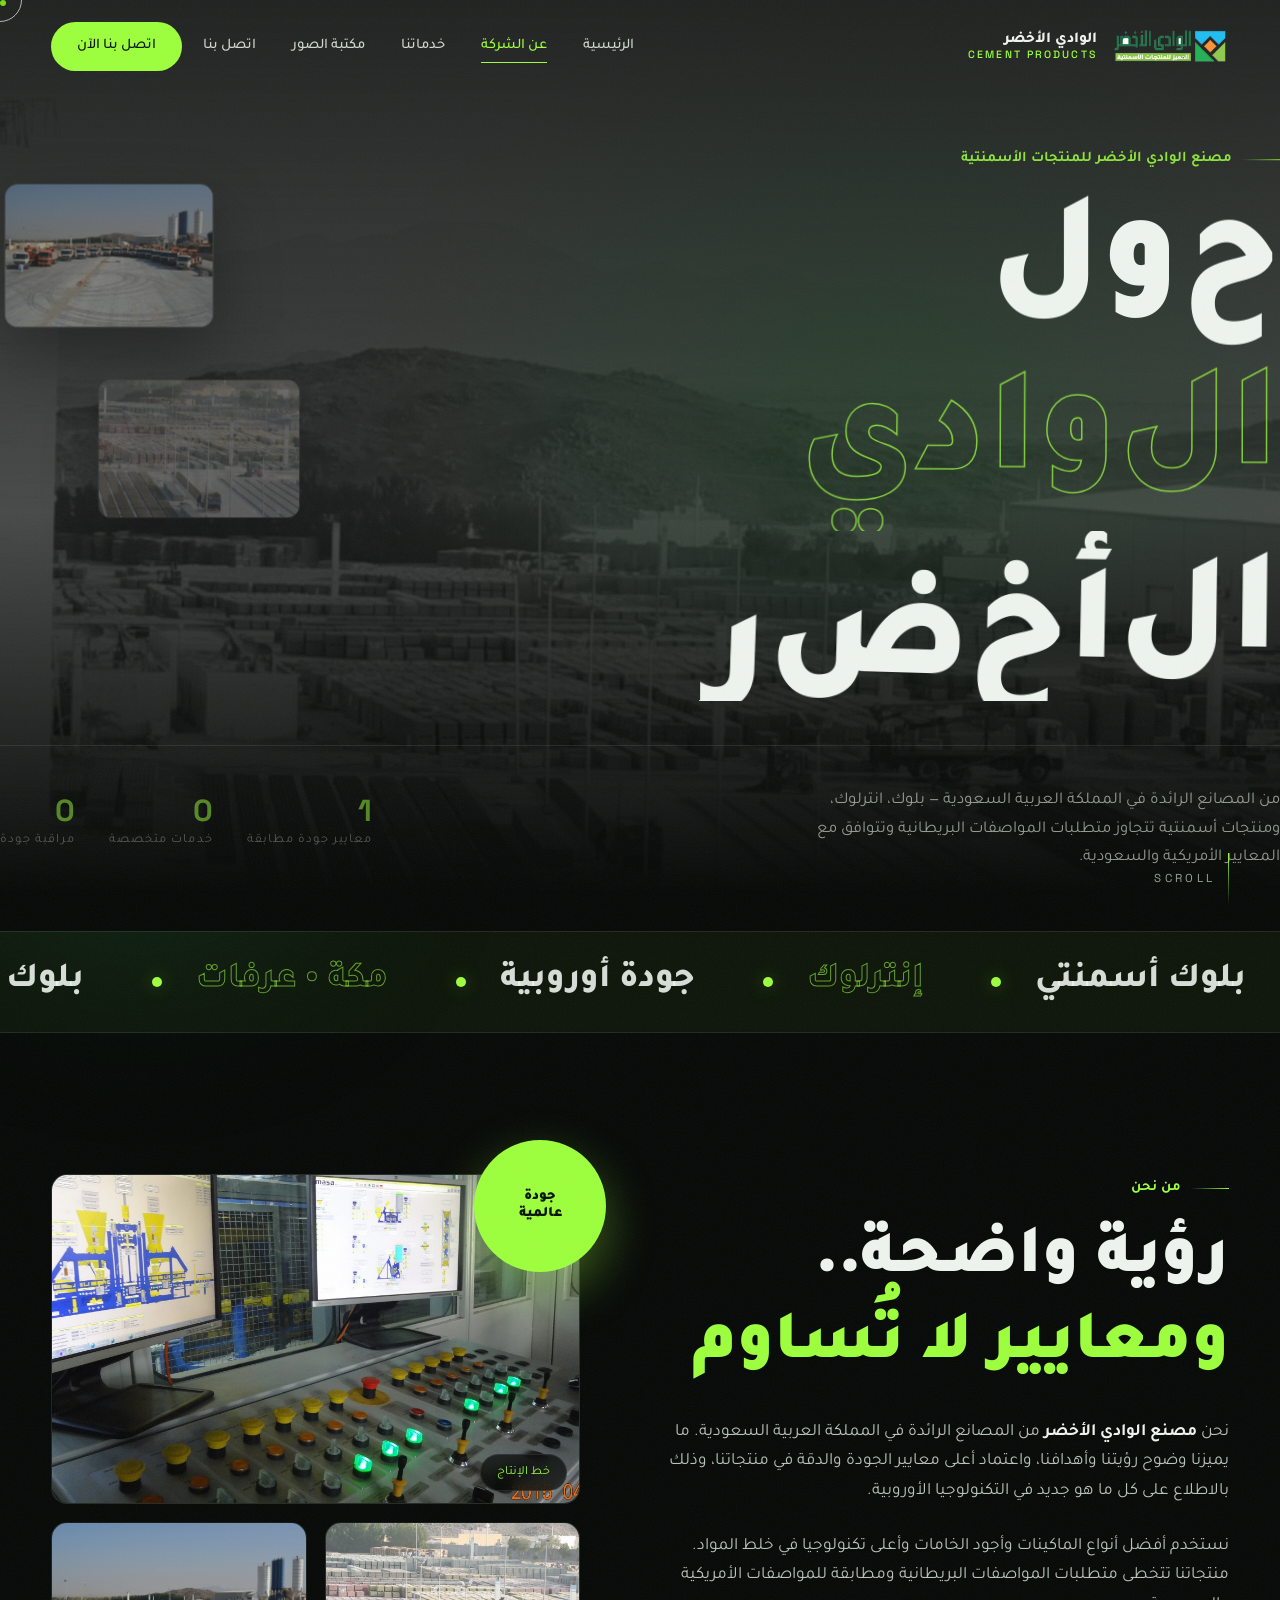
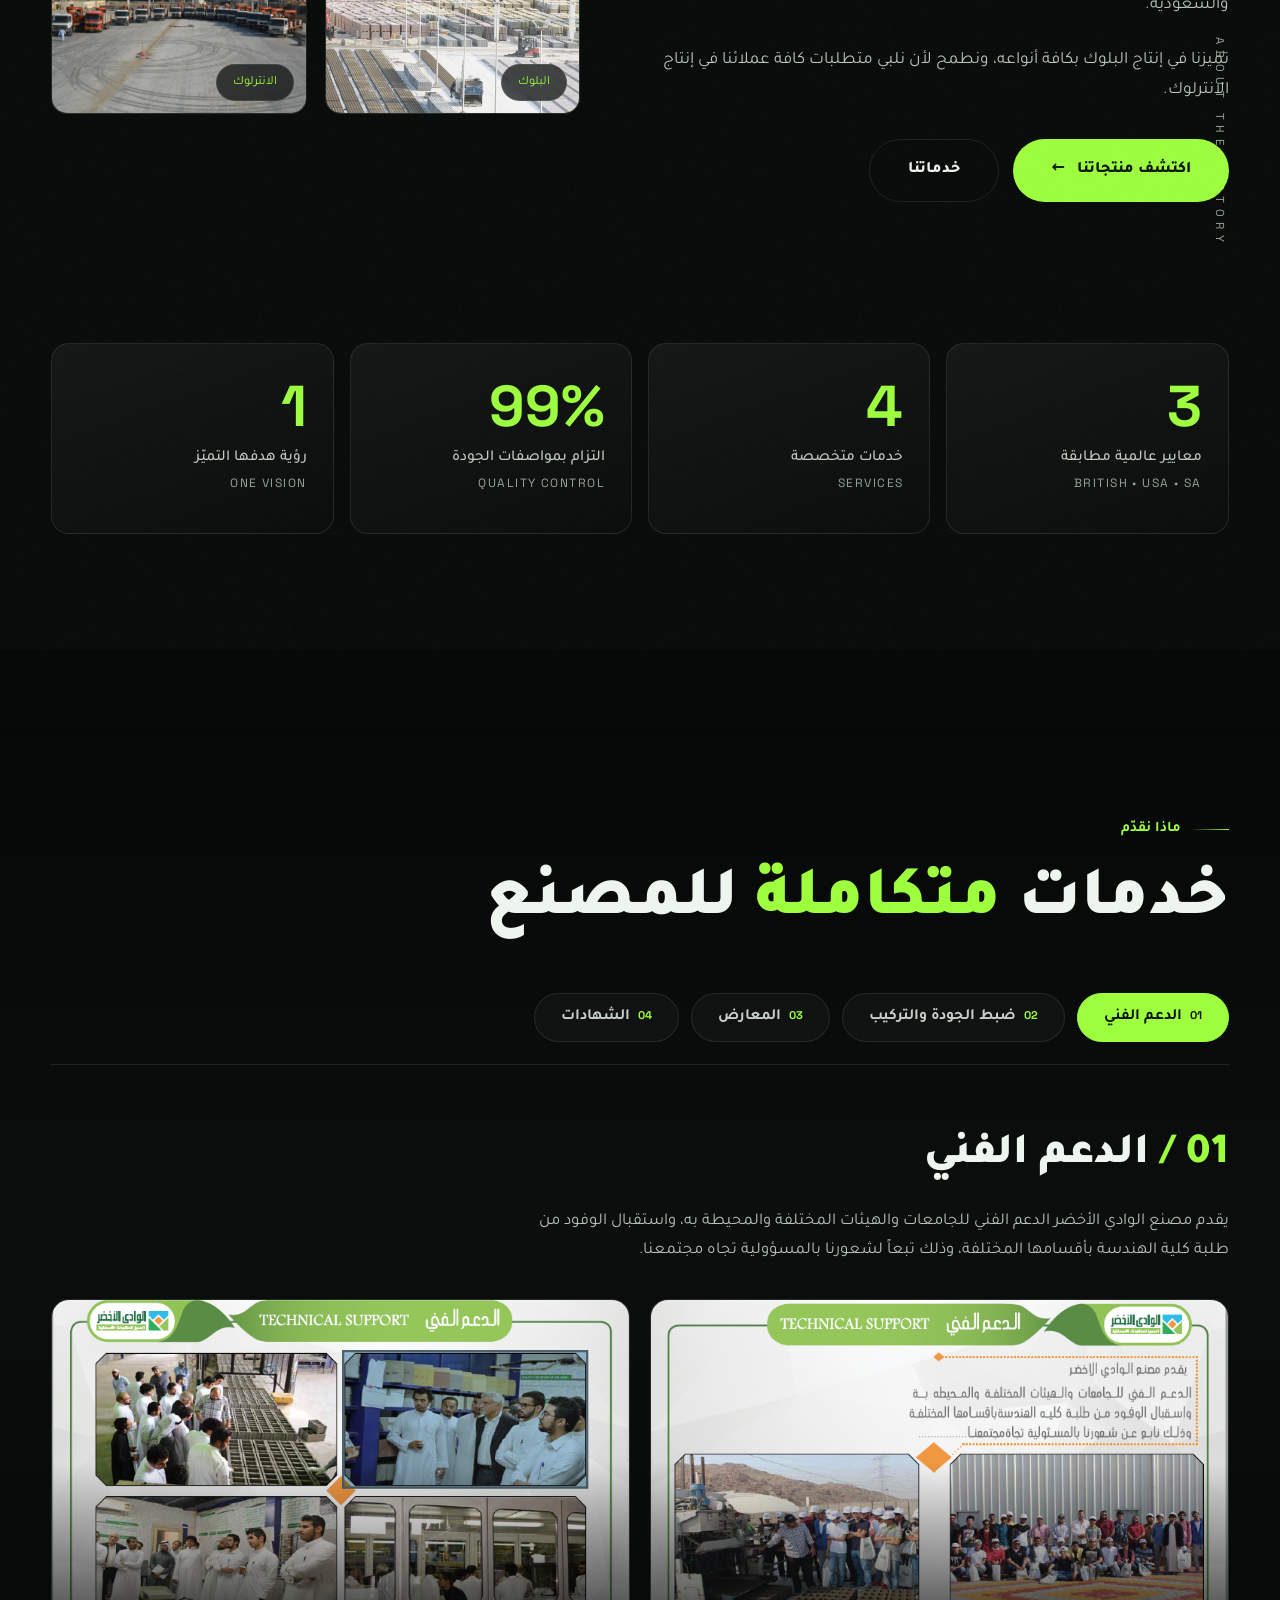
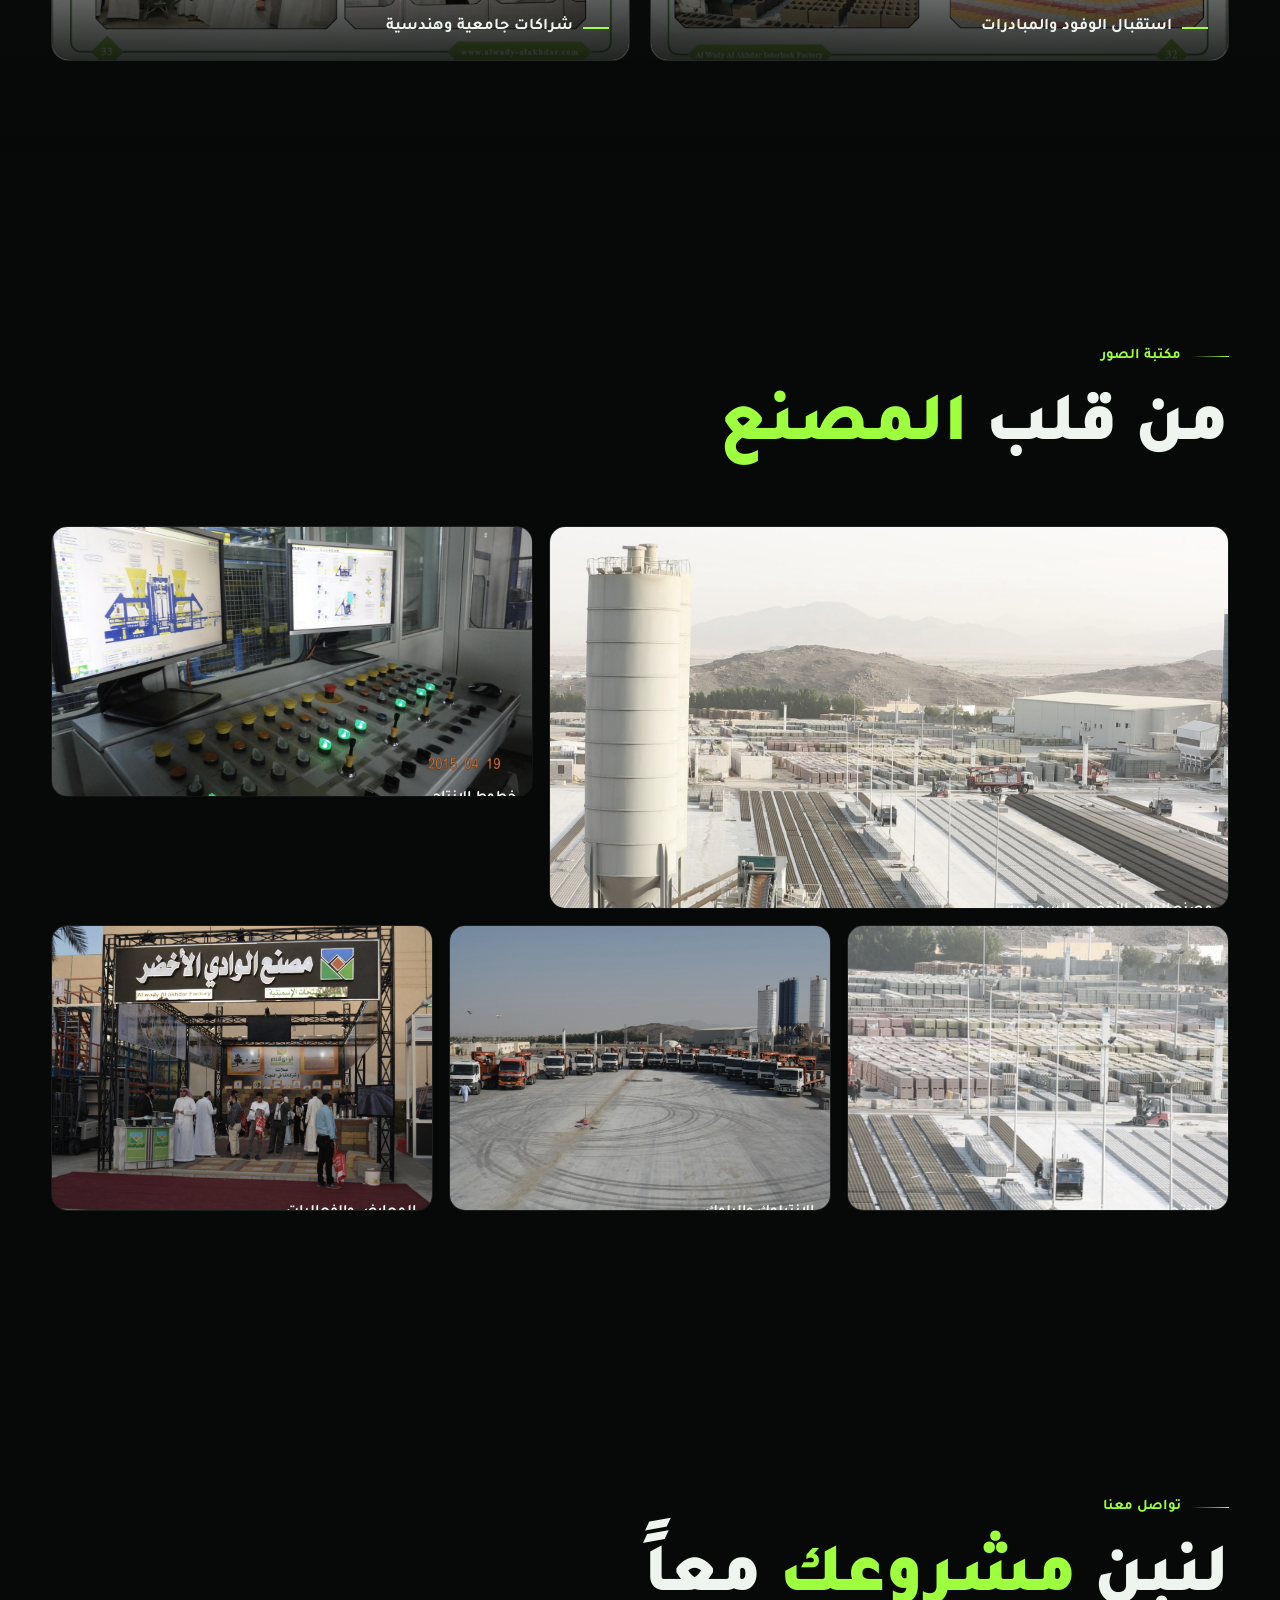
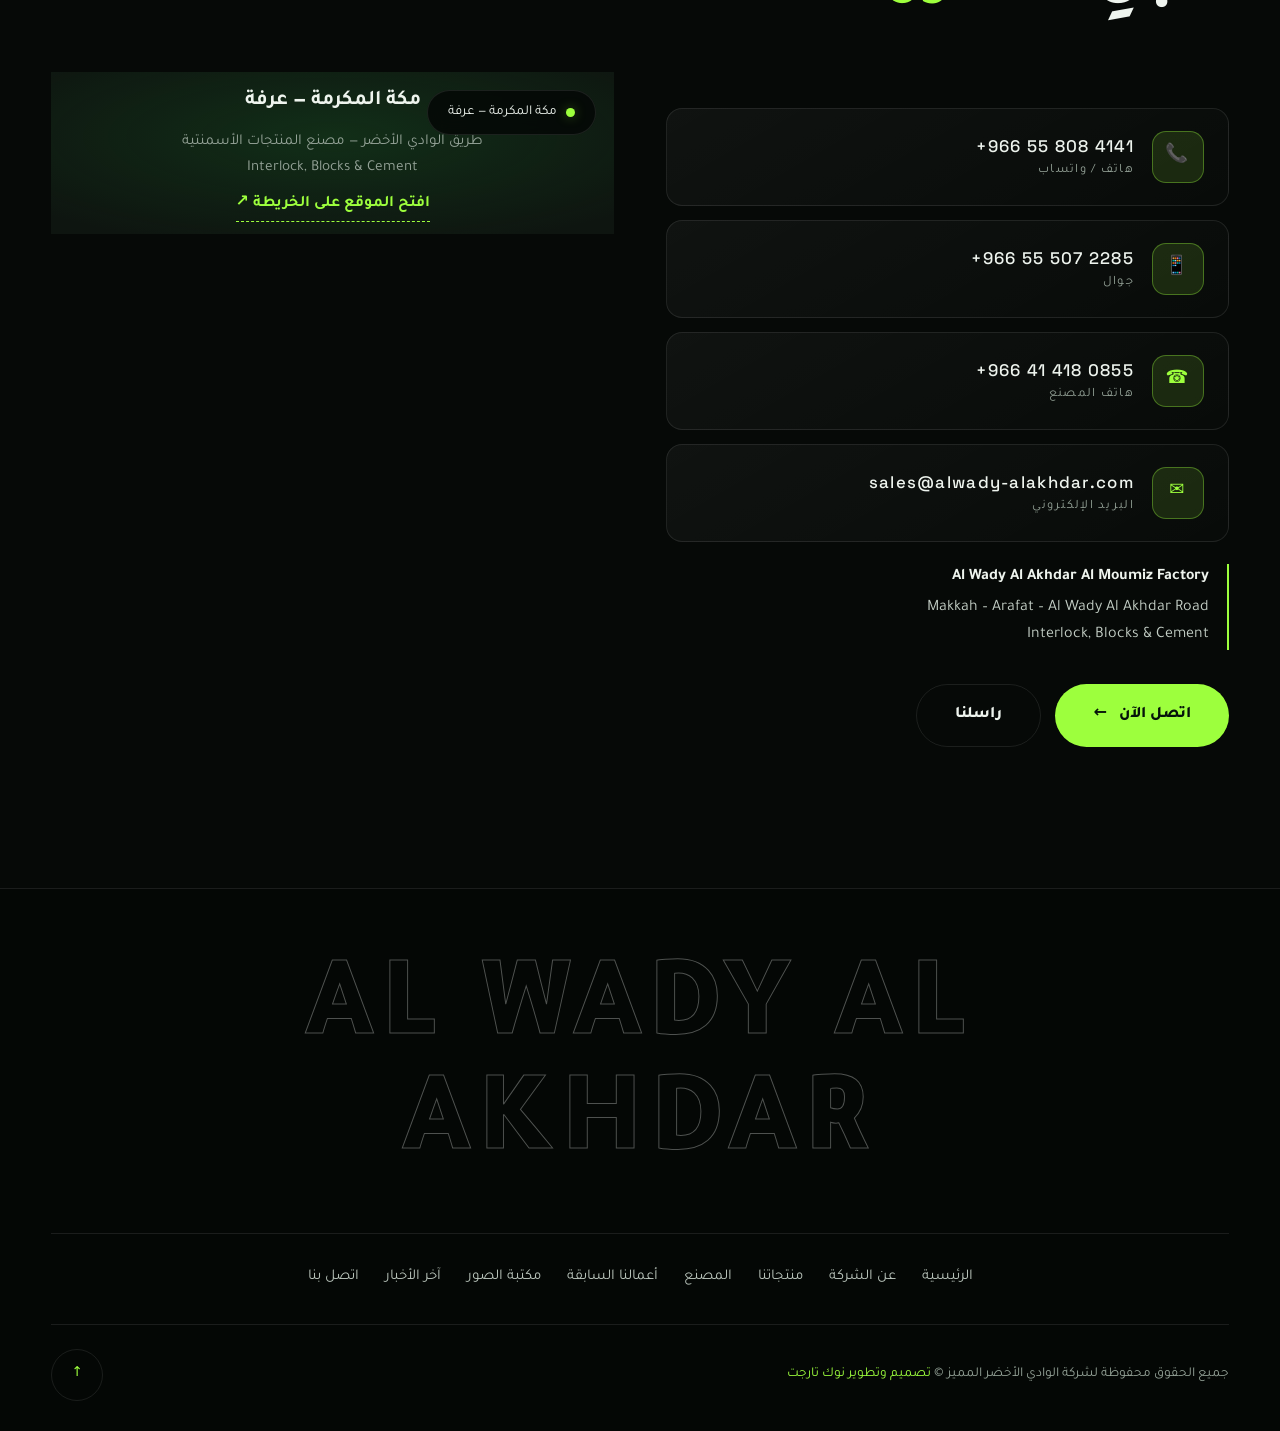
==== index.html @ 975be7bd "first commit" ====
<!DOCTYPE html>
<html lang="ar" dir="rtl" class="has-js">
<head>
<meta charset="utf-8">
<meta name="viewport" content="width=device-width, initial-scale=1.0">
<title>حول الوادي الأخضر | مصنع الوادي الأخضر للمنتجات الأسمنتية</title>
<meta name="description" content="مصنع الوادي الأخضر للمنتجات الأسمنتية — بلوك، انترلوك، ومنتجات أسمنتية بمعايير جودة عالمية. مكة المكرمة - عرفة.">
<style>
/* vietnamese */
@font-face {
  font-family: 'Space Grotesk';
  font-style: normal;
  font-weight: 400;
  font-display: swap;
  src: url([data-uri]) format('woff2');
  unicode-range: U+0102-0103, U+0110-0111, U+0128-0129, U+0168-0169, U+01A0-01A1, U+01AF-01B0, U+0300-0301, U+0303-0304, U+0308-0309, U+0323, U+0329, U+1EA0-1EF9, U+20AB;
}
/* latin-ext */
@font-face {
  font-family: 'Space Grotesk';
  font-style: normal;
  font-weight: 400;
  font-display: swap;
  src: url([data-uri]) format('woff2');
  unicode-range: U+0100-02BA, U+02BD-02C5, U+02C7-02CC, U+02CE-02D7, U+02DD-02FF, U+0304, U+0308, U+0329, U+1D00-1DBF, U+1E00-1E9F, U+1EF2-1EFF, U+2020, U+20A0-20AB, U+20AD-20C4, U+2113, U+2C60-2C7F, U+A720-A7FF;
}
/* latin */
@font-face {
  font-family: 'Space Grotesk';
  font-style: normal;
  font-weight: 400;
  font-display: swap;
  src: url([data-uri]) format('woff2');
  unicode-range: U+0000-00FF, U+0131, U+0152-0153, U+02BB-02BC, U+02C6, U+02DA, U+02DC, U+0304, U+0308, U+0329, U+2000-206F, U+20AC, U+2122, U+2191, U+2193, U+2212, U+2215, U+FEFF, U+FFFD;
}
/* vietnamese */
@font-face {
  font-family: 'Space Grotesk';
  font-style: normal;
  font-weight: 500;
  font-display: swap;
  src: url([data-uri]) format('woff2');
  unicode-range: U+0102-0103, U+0110-0111, U+0128-0129, U+0168-0169, U+01A0-01A1, U+01AF-01B0, U+0300-0301, U+0303-0304, U+0308-0309, U+0323, U+0329, U+1EA0-1EF9, U+20AB;
}
/* latin-ext */
@font-face {
  font-family: 'Space Grotesk';
  font-style: normal;
  font-weight: 500;
  font-display: swap;
  src: url([data-uri]) format('woff2');
  unicode-range: U+0100-02BA, U+02BD-02C5, U+02C7-02CC, U+02CE-02D7, U+02DD-02FF, U+0304, U+0308, U+0329, U+1D00-1DBF, U+1E00-1E9F, U+1EF2-1EFF, U+2020, U+20A0-20AB, U+20AD-20C4, U+2113, U+2C60-2C7F, U+A720-A7FF;
}
/* latin */
@font-face {
  font-family: 'Space Grotesk';
  font-style: normal;
  font-weight: 500;
  font-display: swap;
  src: url([data-uri]) format('woff2');
  unicode-range: U+0000-00FF, U+0131, U+0152-0153, U+02BB-02BC, U+02C6, U+02DA, U+02DC, U+0304, U+0308, U+0329, U+2000-206F, U+20AC, U+2122, U+2191, U+2193, U+2212, U+2215, U+FEFF, U+FFFD;
}
/* vietnamese */
@font-face {
  font-family: 'Space Grotesk';
  font-style: normal;
  font-weight: 700;
  font-display: swap;
  src: url([data-uri]) format('woff2');
  unicode-range: U+0102-0103, U+0110-0111, U+0128-0129, U+0168-0169, U+01A0-01A1, U+01AF-01B0, U+0300-0301, U+0303-0304, U+0308-0309, U+0323, U+0329, U+1EA0-1EF9, U+20AB;
}
/* latin-ext */
@font-face {
  font-family: 'Space Grotesk';
  font-style: normal;
  font-weight: 700;
  font-display: swap;
  src: url([data-uri]) format('woff2');
  unicode-range: U+0100-02BA, U+02BD-02C5, U+02C7-02CC, U+02CE-02D7, U+02DD-02FF, U+0304, U+0308, U+0329, U+1D00-1DBF, U+1E00-1E9F, U+1EF2-1EFF, U+2020, U+20A0-20AB, U+20AD-20C4, U+2113, U+2C60-2C7F, U+A720-A7FF;
}
/* latin */
@font-face {
  font-family: 'Space Grotesk';
  font-style: normal;
  font-weight: 700;
  font-display: swap;
  src: url([data-uri]) format('woff2');
  unicode-range: U+0000-00FF, U+0131, U+0152-0153, U+02BB-02BC, U+02C6, U+02DA, U+02DC, U+0304, U+0308, U+0329, U+2000-206F, U+20AC, U+2122, U+2191, U+2193, U+2212, U+2215, U+FEFF, U+FFFD;
}
/* arabic */
@font-face {
  font-family: 'Tajawal';
  font-style: normal;
  font-weight: 400;
  font-display: swap;
  src: url([data-uri]) format('woff2');
  unicode-range: U+0600-06FF, U+0750-077F, U+0870-0891, U+0897-08E1, U+08E3-08FF, U+200C-200E, U+2010-2011, U+204F, U+2E41, U+FB50-FDFF, U+FE70-FE74, U+FE76-FEFC, U+102E0-102FB, U+10E60-10E7E, U+10EC2-10EC7, U+10EC9-10EEE, U+10EF0-10EFF, U+1EE00-1EE03, U+1EE05-1EE1F, U+1EE21-1EE22, U+1EE24, U+1EE27, U+1EE29-1EE32, U+1EE34-1EE37, U+1EE39, U+1EE3B, U+1EE42, U+1EE47, U+1EE49, U+1EE4B, U+1EE4D-1EE4F, U+1EE51-1EE52, U+1EE54, U+1EE57, U+1EE59, U+1EE5B, U+1EE5D, U+1EE5F, U+1EE61-1EE62, U+1EE64, U+1EE67-1EE6A, U+1EE6C-1EE72, U+1EE74-1EE77, U+1EE79-1EE7C, U+1EE7E, U+1EE80-1EE89, U+1EE8B-1EE9B, U+1EEA1-1EEA3, U+1EEA5-1EEA9, U+1EEAB-1EEBB, U+1EEF0-1EEF1;
}
/* latin */
@font-face {
  font-family: 'Tajawal';
  font-style: normal;
  font-weight: 400;
  font-display: swap;
  src: url([data-uri]) format('woff2');
  unicode-range: U+0000-00FF, U+0131, U+0152-0153, U+02BB-02BC, U+02C6, U+02DA, U+02DC, U+0304, U+0308, U+0329, U+2000-206F, U+20AC, U+2122, U+2191, U+2193, U+2212, U+2215, U+FEFF, U+FFFD;
}
/* arabic */
@font-face {
  font-family: 'Tajawal';
  font-style: normal;
  font-weight: 500;
  font-display: swap;
  src: url([data-uri]) format('woff2');
  unicode-range: U+0600-06FF, U+0750-077F, U+0870-0891, U+0897-08E1, U+08E3-08FF, U+200C-200E, U+2010-2011, U+204F, U+2E41, U+FB50-FDFF, U+FE70-FE74, U+FE76-FEFC, U+102E0-102FB, U+10E60-10E7E, U+10EC2-10EC7, U+10EC9-10EEE, U+10EF0-10EFF, U+1EE00-1EE03, U+1EE05-1EE1F, U+1EE21-1EE22, U+1EE24, U+1EE27, U+1EE29-1EE32, U+1EE34-1EE37, U+1EE39, U+1EE3B, U+1EE42, U+1EE47, U+1EE49, U+1EE4B, U+1EE4D-1EE4F, U+1EE51-1EE52, U+1EE54, U+1EE57, U+1EE59, U+1EE5B, U+1EE5D, U+1EE5F, U+1EE61-1EE62, U+1EE64, U+1EE67-1EE6A, U+1EE6C-1EE72, U+1EE74-1EE77, U+1EE79-1EE7C, U+1EE7E, U+1EE80-1EE89, U+1EE8B-1EE9B, U+1EEA1-1EEA3, U+1EEA5-1EEA9, U+1EEAB-1EEBB, U+1EEF0-1EEF1;
}
/* latin */
@font-face {
  font-family: 'Tajawal';
  font-style: normal;
  font-weight: 500;
  font-display: swap;
  src: url([data-uri]) format('woff2');
  unicode-range: U+0000-00FF, U+0131, U+0152-0153, U+02BB-02BC, U+02C6, U+02DA, U+02DC, U+0304, U+0308, U+0329, U+2000-206F, U+20AC, U+2122, U+2191, U+2193, U+2212, U+2215, U+FEFF, U+FFFD;
}
/* arabic */
@font-face {
  font-family: 'Tajawal';
  font-style: normal;
  font-weight: 700;
  font-display: swap;
  src: url([data-uri]) format('woff2');
  unicode-range: U+0600-06FF, U+0750-077F, U+0870-0891, U+0897-08E1, U+08E3-08FF, U+200C-200E, U+2010-2011, U+204F, U+2E41, U+FB50-FDFF, U+FE70-FE74, U+FE76-FEFC, U+102E0-102FB, U+10E60-10E7E, U+10EC2-10EC7, U+10EC9-10EEE, U+10EF0-10EFF, U+1EE00-1EE03, U+1EE05-1EE1F, U+1EE21-1EE22, U+1EE24, U+1EE27, U+1EE29-1EE32, U+1EE34-1EE37, U+1EE39, U+1EE3B, U+1EE42, U+1EE47, U+1EE49, U+1EE4B, U+1EE4D-1EE4F, U+1EE51-1EE52, U+1EE54, U+1EE57, U+1EE59, U+1EE5B, U+1EE5D, U+1EE5F, U+1EE61-1EE62, U+1EE64, U+1EE67-1EE6A, U+1EE6C-1EE72, U+1EE74-1EE77, U+1EE79-1EE7C, U+1EE7E, U+1EE80-1EE89, U+1EE8B-1EE9B, U+1EEA1-1EEA3, U+1EEA5-1EEA9, U+1EEAB-1EEBB, U+1EEF0-1EEF1;
}
/* latin */
@font-face {
  font-family: 'Tajawal';
  font-style: normal;
  font-weight: 700;
  font-display: swap;
  src: url([data-uri]) format('woff2');
  unicode-range: U+0000-00FF, U+0131, U+0152-0153, U+02BB-02BC, U+02C6, U+02DA, U+02DC, U+0304, U+0308, U+0329, U+2000-206F, U+20AC, U+2122, U+2191, U+2193, U+2212, U+2215, U+FEFF, U+FFFD;
}
/* arabic */
@font-face {
  font-family: 'Tajawal';
  font-style: normal;
  font-weight: 800;
  font-display: swap;
  src: url([data-uri]) format('woff2');
  unicode-range: U+0600-06FF, U+0750-077F, U+0870-0891, U+0897-08E1, U+08E3-08FF, U+200C-200E, U+2010-2011, U+204F, U+2E41, U+FB50-FDFF, U+FE70-FE74, U+FE76-FEFC, U+102E0-102FB, U+10E60-10E7E, U+10EC2-10EC7, U+10EC9-10EEE, U+10EF0-10EFF, U+1EE00-1EE03, U+1EE05-1EE1F, U+1EE21-1EE22, U+1EE24, U+1EE27, U+1EE29-1EE32, U+1EE34-1EE37, U+1EE39, U+1EE3B, U+1EE42, U+1EE47, U+1EE49, U+1EE4B, U+1EE4D-1EE4F, U+1EE51-1EE52, U+1EE54, U+1EE57, U+1EE59, U+1EE5B, U+1EE5D, U+1EE5F, U+1EE61-1EE62, U+1EE64, U+1EE67-1EE6A, U+1EE6C-1EE72, U+1EE74-1EE77, U+1EE79-1EE7C, U+1EE7E, U+1EE80-1EE89, U+1EE8B-1EE9B, U+1EEA1-1EEA3, U+1EEA5-1EEA9, U+1EEAB-1EEBB, U+1EEF0-1EEF1;
}
/* latin */
@font-face {
  font-family: 'Tajawal';
  font-style: normal;
  font-weight: 800;
  font-display: swap;
  src: url([data-uri]) format('woff2');
  unicode-range: U+0000-00FF, U+0131, U+0152-0153, U+02BB-02BC, U+02C6, U+02DA, U+02DC, U+0304, U+0308, U+0329, U+2000-206F, U+20AC, U+2122, U+2191, U+2193, U+2212, U+2215, U+FEFF, U+FFFD;
}
/* arabic */
@font-face {
  font-family: 'Tajawal';
  font-style: normal;
  font-weight: 900;
  font-display: swap;
  src: url([data-uri]) format('woff2');
  unicode-range: U+0600-06FF, U+0750-077F, U+0870-0891, U+0897-08E1, U+08E3-08FF, U+200C-200E, U+2010-2011, U+204F, U+2E41, U+FB50-FDFF, U+FE70-FE74, U+FE76-FEFC, U+102E0-102FB, U+10E60-10E7E, U+10EC2-10EC7, U+10EC9-10EEE, U+10EF0-10EFF, U+1EE00-1EE03, U+1EE05-1EE1F, U+1EE21-1EE22, U+1EE24, U+1EE27, U+1EE29-1EE32, U+1EE34-1EE37, U+1EE39, U+1EE3B, U+1EE42, U+1EE47, U+1EE49, U+1EE4B, U+1EE4D-1EE4F, U+1EE51-1EE52, U+1EE54, U+1EE57, U+1EE59, U+1EE5B, U+1EE5D, U+1EE5F, U+1EE61-1EE62, U+1EE64, U+1EE67-1EE6A, U+1EE6C-1EE72, U+1EE74-1EE77, U+1EE79-1EE7C, U+1EE7E, U+1EE80-1EE89, U+1EE8B-1EE9B, U+1EEA1-1EEA3, U+1EEA5-1EEA9, U+1EEAB-1EEBB, U+1EEF0-1EEF1;
}
/* latin */
@font-face {
  font-family: 'Tajawal';
  font-style: normal;
  font-weight: 900;
  font-display: swap;
  src: url([data-uri]) format('woff2');
  unicode-range: U+0000-00FF, U+0131, U+0152-0153, U+02BB-02BC, U+02C6, U+02DA, U+02DC, U+0304, U+0308, U+0329, U+2000-206F, U+20AC, U+2122, U+2191, U+2193, U+2212, U+2215, U+FEFF, U+FFFD;
}

</style>
<style>
:root{
  --bg:#060907;
  --bg-2:#0a100c;
  --panel:#0e1510;
  --ink:#eef4ee;
  --muted:#95a398;
  --line:rgba(255,255,255,.09);
  --accent:#9dff3d;
  --accent-2:#25e391;
  --glow:rgba(157,255,61,.35);
  --font-ar:'Tajawal',system-ui,sans-serif;
  --font-lat:'Space Grotesk',monospace;
}
*{margin:0;padding:0;box-sizing:border-box}
html{scroll-behavior:smooth;-webkit-text-size-adjust:100%}
body{
  background:var(--bg);color:var(--ink);font-family:var(--font-ar);
  overflow-x:hidden;line-height:1.7;
}
body.locked{overflow:hidden}
img{max-width:100%;display:block}
a{color:inherit;text-decoration:none}
::selection{background:var(--accent);color:#04120a}
/* ---------- utilities ---------- */
.wrap{width:min(1280px,92vw);margin-inline:auto}
.eyebrow{
  display:inline-flex;align-items:center;gap:.6rem;font-size:.92rem;letter-spacing:0;
  color:var(--accent);font-family:var(--font-ar);font-weight:700;
}
.eyebrow::before{content:"";width:38px;height:1px;background:linear-gradient(90deg,transparent,var(--accent))}
.sec{position:relative;padding:clamp(80px,11vw,160px) 0;z-index:2}
.sec-title{
  font-size:clamp(2.1rem,5.4vw,4.4rem);font-weight:900;line-height:1.25;letter-spacing:0;
}
.sec-title em{font-style:normal;color:var(--accent);position:relative}
.lead{color:var(--muted);font-size:clamp(1rem,1.4vw,1.15rem);max-width:62ch}
/* reveal states only when JS active */
.has-js [data-rv]{opacity:0}
.has-js [data-rv="up"]{transform:translateY(60px)}
.has-js [data-rv="clip"]{clip-path:inset(0 0 100% 0)}
.no-gsap [data-rv]{opacity:1!important;transform:none!important;clip-path:none!important}
/* ---------- fx layers ---------- */
.grain{
  position:fixed;inset:-150%;z-index:9990;pointer-events:none;opacity:.05;
  background-image:url("data:image/svg+xml,%3Csvg xmlns='http://www.w3.org/2000/svg' width='300' height='300'%3E%3Cfilter id='n'%3E%3CfeTurbulence type='fractalNoise' baseFrequency='.85' numOctaves='3'/%3E%3C/filter%3E%3Crect width='100%25' height='100%25' filter='url(%23n)'/%3E%3C/svg%3E");
  animation:grain 7s steps(6) infinite;
}
@keyframes grain{0%{transform:translate(0,0)}20%{transform:translate(-4%,3%)}40%{transform:translate(3%,-5%)}60%{transform:translate(-3%,4%)}80%{transform:translate(5%,-2%)}100%{transform:translate(0,0)}}
.grid-bg{
  position:fixed;inset:0;z-index:0;pointer-events:none;opacity:.35;
  background-image:linear-gradient(var(--line) 1px,transparent 1px),linear-gradient(90deg,var(--line) 1px,transparent 1px);
  background-size:80px 80px;
  mask-image:radial-gradient(circle at 50% 30%,#000 10%,transparent 75%);
}
.orb{position:fixed;border-radius:50%;filter:blur(110px);pointer-events:none;z-index:0;opacity:.5}
.orb-a{width:46vw;height:46vw;background:radial-gradient(circle,#1c7a2f,transparent 65%);top:-12vw;inset-inline-start:-10vw;animation:float1 16s ease-in-out infinite}
.orb-b{width:38vw;height:38vw;background:radial-gradient(circle,#0d5e46,transparent 65%);bottom:-8vw;inset-inline-end:-8vw;animation:float2 19s ease-in-out infinite}
@keyframes float1{50%{transform:translate(6vw,5vw) scale(1.1)}}
@keyframes float2{50%{transform:translate(-5vw,-6vw) scale(1.15)}}
/* ---------- cursor ---------- */
.cur,.cur-dot{position:fixed;top:0;left:0;z-index:9999;pointer-events:none;border-radius:50%;mix-blend-mode:difference}
.cur{width:44px;height:44px;border:1px solid rgba(255,255,255,.8);transition:width .3s,height .3s,background .3s,opacity .3s}
.cur-dot{width:6px;height:6px;background:var(--accent)}
.cur.hot{width:84px;height:84px;background:rgba(255,255,255,.9);border-color:transparent}
@media (hover:none),(max-width:900px){.cur,.cur-dot{display:none}}
/* ---------- preloader ---------- */
#pre{
  position:fixed;inset:0;z-index:9998;background:#040705;display:flex;align-items:center;justify-content:center;
  flex-direction:column;gap:26px;
}
#pre .p-logo{width:130px;filter:brightness(0) invert(1) opacity(.9);animation:pulse 1.6s ease-in-out infinite}
@keyframes pulse{50%{opacity:.45;transform:scale(.97)}}
#pre .p-num{font-family:var(--font-lat);font-size:clamp(3.4rem,12vw,7rem);font-weight:700;color:var(--accent);line-height:1}
#pre .p-bar{width:min(320px,70vw);height:2px;background:rgba(255,255,255,.12);overflow:hidden}
#pre .p-bar i{display:block;height:100%;width:0;background:linear-gradient(90deg,var(--accent),var(--accent-2))}
#pre .p-tag{font-size:.8rem;letter-spacing:.35em;color:var(--muted);font-family:var(--font-lat)}
#pre.done{transform:translateY(-102%);transition:transform 1s cubic-bezier(.76,0,.24,1)}
/* ---------- nav ---------- */
.nav{
  position:fixed;top:0;inset-inline:0;z-index:900;padding:22px 0;
  transition:background .4s,padding .4s,backdrop-filter .4s,border-color .4s;
  border-bottom:1px solid transparent;
}
.nav.stick{background:rgba(6,9,7,.78);backdrop-filter:blur(16px);padding:12px 0;border-color:var(--line)}
.nav-in{display:flex;align-items:center;justify-content:space-between;gap:20px}
.brand{display:flex;align-items:center;gap:14px}
.brand img{width:118px}
.brand .bt{font-weight:800;font-size:.95rem;line-height:1.2}
.brand .bt span{display:block;font-size:.66rem;color:var(--accent);letter-spacing:.2em;font-family:var(--font-lat);font-weight:500}
.menu{display:flex;gap:6px;align-items:center}
.menu a{
  position:relative;padding:10px 15px;font-size:.92rem;font-weight:500;color:#cfd8d0;overflow:hidden;
  border-radius:100px;transition:color .3s;
}
.menu a i{font-style:normal;display:block;transition:transform .35s}
.menu a::after{
  content:"";position:absolute;inset-inline:15px;bottom:6px;height:1px;background:var(--accent);
  transform:scaleX(0);transform-origin:right;transition:transform .4s;
}
.menu a:hover{color:#fff}
.menu a:hover::after,.menu a.on::after{transform:scaleX(1)}
.menu a.on{color:var(--accent)}
.nav-cta{
  padding:12px 26px!important;background:var(--accent);color:#05130a!important;font-weight:700;
  border-radius:100px;transition:transform .3s,box-shadow .3s;
}
.nav-cta:hover{transform:translateY(-3px);box-shadow:0 12px 34px var(--glow)}
.nav-cta::after{display:none}
.burger{display:none;width:52px;height:52px;border:1px solid var(--line);background:rgba(255,255,255,.04);border-radius:50%;position:relative;cursor:pointer}
.burger span{position:absolute;inset-inline:15px;height:2px;background:var(--ink);transition:.35s}
.burger span:nth-child(1){top:20px}.burger span:nth-child(2){bottom:20px}
.burger.x span:nth-child(1){top:25px;transform:rotate(45deg)}
.burger.x span:nth-child(2){bottom:25px;transform:rotate(-45deg)}
@media(max-width:1080px){.menu{display:none}.burger{display:block}}
/* fullscreen menu */
.fmenu{
  position:fixed;inset:0;z-index:890;background:#050805;display:flex;flex-direction:column;
  justify-content:center;padding:100px 6vw 60px;clip-path:circle(0% at 8% 6%);
  transition:clip-path .8s cubic-bezier(.76,0,.24,1);
}
.fmenu.open{clip-path:circle(150% at 8% 6%)}
.fmenu a.big{
  font-size:clamp(1.9rem,7vw,3.4rem);font-weight:900;padding:10px 0;display:flex;align-items:center;gap:20px;
  color:#e7efe8;transition:color .3s,transform .4s;opacity:0;transform:translateY(40px);
}
.fmenu.open a.big{opacity:1;transform:none;transition:opacity .5s,transform .5s,color .3s}
.fmenu a.big b{font-family:var(--font-lat);font-size:.85rem;color:var(--accent);font-weight:500}
.fmenu a.big:hover{color:var(--accent);transform:translateX(-14px)}
.fmenu .fmeta{margin-top:44px;display:flex;flex-wrap:wrap;gap:12px 34px;color:var(--muted);font-size:.92rem;border-top:1px solid var(--line);padding-top:26px}
.fmenu .fmeta a:hover{color:var(--accent)}
/* ---------- hero ---------- */
.hero{position:relative;min-height:100svh;display:flex;align-items:center;padding:140px 0 70px;overflow:hidden;z-index:2}
.hero-bg{position:absolute;inset:0;z-index:0}
.hero-bg img{width:100%;height:120%;object-fit:cover;filter:grayscale(1) contrast(1.15) brightness(.42)}
.hero-bg::after{
  content:"";position:absolute;inset:0;
  background:linear-gradient(to top,var(--bg) 4%,rgba(6,9,7,.35) 45%,rgba(6,9,7,.75)),
             radial-gradient(60% 60% at 70% 40%,rgba(28,122,47,.35),transparent 70%);
}
.hero-in{position:relative;z-index:3;width:100%}
.hero h1{
  font-size:clamp(2.8rem,11.5vw,9.5rem);font-weight:900;line-height:1.08;letter-spacing:0;margin:22px 0 0;
}
.hero h1 .ln{display:block;overflow:hidden;padding-bottom:.08em}
.hero h1 .ch{display:inline-block;will-change:transform}
.hero h1 .out{
  color:transparent;-webkit-text-stroke:1.5px rgba(157,255,61,.75);
}
.hero-meta{
  display:flex;flex-wrap:wrap;gap:26px 60px;align-items:flex-start;justify-content:space-between;
  margin-top:44px;padding-top:30px;border-top:1px solid var(--line);
}
.hero-meta p{max-width:52ch;color:#c3cec5;font-size:clamp(.98rem,1.3vw,1.12rem)}
.h-facts{display:flex;gap:34px;flex-wrap:wrap}
.h-facts div b{display:block;font-family:var(--font-lat);font-size:1.9rem;color:var(--accent);line-height:1}
.h-facts div span{font-size:.8rem;color:var(--muted);letter-spacing:.08em}
.hero-float{position:absolute;inset-inline-end:0;top:16%;z-index:2;display:flex;flex-direction:column;gap:18px;align-items:flex-end}
.hero-float figure{
  width:clamp(150px,17vw,250px);border-radius:14px;overflow:hidden;border:1px solid rgba(255,255,255,.14);
  box-shadow:0 30px 70px rgba(0,0,0,.55);
}
.hero-float figure img{aspect-ratio:16/11;object-fit:cover;transition:transform .8s}
.hero-float figure:hover img{transform:scale(1.08)}
.hero-float figure:nth-child(2){margin-inline-end:clamp(40px,7vw,120px)}
@media(max-width:1080px){.hero-float{display:none}}
.scroll-hint{
  position:absolute;bottom:26px;inset-inline-start:4vw;z-index:4;display:flex;align-items:center;gap:12px;
  font-family:var(--font-lat);font-size:.72rem;letter-spacing:.3em;color:var(--muted);
}
.scroll-hint i{width:1px;height:52px;background:linear-gradient(var(--accent),transparent);display:block;animation:sc 1.8s ease-in-out infinite;transform-origin:top}
@keyframes sc{0%{transform:scaleY(0)}45%{transform:scaleY(1)}100%{transform:scaleY(0);transform-origin:bottom}}
/* ---------- marquee ---------- */
.marq{
  border-block:1px solid var(--line);background:rgba(157,255,61,.05);overflow:hidden;
  padding:20px 0;position:relative;z-index:3;
}
.marq-in{display:flex;gap:0;width:max-content;animation:mv 26s linear infinite}
.marq:hover .marq-in{animation-play-state:paused}
.marq span{
  font-size:clamp(1.3rem,3vw,2.2rem);font-weight:800;padding:0 34px;display:flex;align-items:center;gap:34px;
  color:rgba(238,244,238,.9);white-space:nowrap;
}
.marq span::after{content:"";width:10px;height:10px;border-radius:50%;background:var(--accent);box-shadow:0 0 18px var(--glow)}
.marq .out{color:transparent;-webkit-text-stroke:1px rgba(157,255,61,.6)}
@keyframes mv{to{transform:translateX(25%)}}
/* ---------- about ---------- */
.about-grid{display:grid;grid-template-columns:1.05fr .95fr;gap:clamp(36px,5vw,80px);align-items:start}
@media(max-width:960px){.about-grid{grid-template-columns:1fr}}
.story p{color:#b9c4bb;margin-top:26px;font-size:clamp(1rem,1.35vw,1.14rem)}
.story p strong{color:var(--ink);font-weight:700}
.story .word{display:inline-block}
.side-label{
  writing-mode:vertical-rl;font-family:var(--font-lat);letter-spacing:.5em;font-size:.72rem;color:var(--muted);
  position:absolute;inset-inline-start:-46px;top:0;
}
.collage{position:relative;display:grid;gap:18px}
.collage .ph{position:relative;overflow:hidden;border-radius:16px;border:1px solid var(--line);background:var(--panel)}
.collage .ph img{width:100%;height:100%;object-fit:cover;transition:transform .9s cubic-bezier(.2,.8,.2,1)}
.collage .ph:hover img{transform:scale(1.07)}
.collage .big{aspect-ratio:16/10}
.collage .big img{height:118%;margin-top:-9%}
.has-js .hero-float figure{opacity:0}
.no-gsap .hero-float figure{opacity:1}
.collage .row{display:grid;grid-template-columns:1fr 1fr;gap:18px}
.collage .row .ph{aspect-ratio:4/3}
.ph .tag{
  position:absolute;bottom:12px;inset-inline-start:12px;background:rgba(4,7,5,.7);backdrop-filter:blur(8px);
  border:1px solid var(--line);padding:7px 16px;border-radius:100px;font-size:.78rem;color:var(--accent);
}
.badge{
  position:absolute;inset-inline-start:-26px;top:-34px;width:132px;height:132px;border-radius:50%;
  background:var(--accent);color:#06110a;display:grid;place-content:center;text-align:center;font-weight:900;
  line-height:1.2;font-size:.9rem;box-shadow:0 20px 50px var(--glow);z-index:4;
}
@media(max-width:960px){.badge{display:none}.side-label{display:none}}
/* ---------- stats ---------- */
.stats{display:grid;grid-template-columns:repeat(4,1fr);gap:16px}
@media(max-width:900px){.stats{grid-template-columns:repeat(2,1fr)}}
.stat{
  background:linear-gradient(160deg,rgba(255,255,255,.05),rgba(255,255,255,.01));
  border:1px solid var(--line);border-radius:18px;padding:34px 26px;position:relative;overflow:hidden;
  transition:border-color .4s,transform .4s;
}
.stat:hover{border-color:rgba(157,255,61,.5);transform:translateY(-8px)}
.stat::before{
  content:"";position:absolute;inset-inline-end:-30px;top:-30px;width:110px;height:110px;border-radius:50%;
  background:radial-gradient(circle,var(--glow),transparent 70%);opacity:0;transition:opacity .5s;
}
.stat:hover::before{opacity:1}
.stat b{font-family:var(--font-lat);font-size:clamp(2.4rem,4.5vw,3.6rem);font-weight:700;color:var(--accent);line-height:1;display:block}
.stat p{margin-top:10px;font-size:.96rem;color:#c2ccc4;font-weight:500}
.stat span{font-size:.75rem;color:var(--muted);letter-spacing:.12em;font-family:var(--font-lat)}
/* ---------- services ---------- */
.tabs{display:flex;gap:12px;flex-wrap:wrap;margin-top:46px;border-bottom:1px solid var(--line);padding-bottom:22px}
.tab{
  position:relative;padding:14px 26px;border:1px solid var(--line);border-radius:100px;background:rgba(255,255,255,.03);
  color:#c6d0c8;font-weight:700;font-size:.98rem;cursor:pointer;font-family:var(--font-ar);
  transition:.35s;overflow:hidden;
}
.tab i{font-style:normal;position:relative;z-index:2;font-family:var(--font-lat);font-size:.7rem;color:var(--accent);margin-inline-end:8px}
.tab span{position:relative;z-index:2}
.tab:hover{border-color:rgba(157,255,61,.55);color:#fff}
.tab.on{background:var(--accent);border-color:var(--accent);color:#06110a}
.tab.on i{color:#06110a}
.panels{margin-top:54px;position:relative}
.panel{display:none}
.panel.on{display:block}
.panel h3{font-size:clamp(1.7rem,3.6vw,2.7rem);font-weight:900;margin-bottom:16px}
.panel h3 em{font-style:normal;color:var(--accent)}
.panel .pd{color:#b7c2b9;max-width:78ch;font-size:clamp(1rem,1.3vw,1.1rem)}
.pgrid{display:grid;grid-template-columns:1fr 1fr;gap:20px;margin-top:34px}
.pgrid.single{grid-template-columns:1fr}
@media(max-width:760px){.pgrid{grid-template-columns:1fr}}
.pcard{
  position:relative;border-radius:18px;overflow:hidden;border:1px solid var(--line);background:var(--panel);
  aspect-ratio:16/10;
}
.pcard img{width:100%;height:100%;object-fit:cover;transition:transform .9s cubic-bezier(.2,.8,.2,1);filter:saturate(.9)}
.pcard:hover img{transform:scale(1.06)}
.pcard::after{
  content:"";position:absolute;inset:0;background:linear-gradient(to top,rgba(4,7,5,.85),transparent 55%);
}
.pcard figcaption{
  position:absolute;bottom:18px;inset-inline-start:20px;z-index:2;font-weight:700;font-size:1.02rem;
  display:flex;align-items:center;gap:10px;
}
.pcard figcaption::before{content:"";width:26px;height:2px;background:var(--accent)}
.cert-list{display:flex;flex-wrap:wrap;gap:12px;margin-top:26px}
.cert-list li{
  list-style:none;border:1px dashed rgba(157,255,61,.4);color:var(--accent);border-radius:100px;
  padding:9px 20px;font-size:.88rem;font-weight:700;
}
/* ---------- gallery ---------- */
.gal{display:grid;grid-template-columns:repeat(12,1fr);gap:16px;margin-top:52px}
.gal figure{
  position:relative;overflow:hidden;border-radius:16px;border:1px solid var(--line);cursor:pointer;
  grid-column:span 4;aspect-ratio:4/3;
}
.gal figure:nth-child(1){grid-column:span 7;aspect-ratio:16/9}
.gal figure:nth-child(2){grid-column:span 5;aspect-ratio:16/9}
@media(max-width:760px){.gal figure,.gal figure:nth-child(1),.gal figure:nth-child(2){grid-column:span 12}}
.gal img{width:100%;height:100%;object-fit:cover;transition:transform .9s cubic-bezier(.2,.8,.2,1);filter:grayscale(.35)}
.gal figure:hover img{transform:scale(1.08);filter:none}
.gal figcaption{
  position:absolute;inset-inline:16px;bottom:14px;z-index:2;font-size:.9rem;font-weight:700;
  transform:translateY(120%);transition:transform .45s;
}
.gal figure::after{
  content:"";position:absolute;inset:0;background:linear-gradient(to top,rgba(4,7,5,.9),transparent 60%);
  opacity:0;transition:opacity .45s;
}
.gal figure:hover figcaption{transform:none}
.gal figure:hover::after{opacity:1}
.lightbox{
  position:fixed;inset:0;z-index:950;background:rgba(3,5,4,.94);backdrop-filter:blur(10px);
  display:flex;align-items:center;justify-content:center;padding:5vw;opacity:0;pointer-events:none;transition:opacity .4s;
}
.lightbox.on{opacity:1;pointer-events:auto}
.lightbox img{max-height:84vh;border-radius:14px;border:1px solid var(--line);transform:scale(.9);transition:transform .45s}
.lightbox.on img{transform:none}
.lb-x{
  position:absolute;top:26px;inset-inline-end:30px;width:52px;height:52px;border-radius:50%;border:1px solid var(--line);
  background:rgba(255,255,255,.05);color:#fff;font-size:1.3rem;cursor:pointer;
}
.lb-x:hover{background:var(--accent);color:#06110a}
/* ---------- contact ---------- */
.contact-grid{display:grid;grid-template-columns:1fr 1fr;gap:clamp(30px,4vw,60px);align-items:start}
@media(max-width:960px){.contact-grid{grid-template-columns:1fr}}
.ccards{display:grid;gap:14px;margin-top:36px}
.ccard{
  display:flex;gap:18px;align-items:center;padding:22px 24px;border:1px solid var(--line);border-radius:16px;
  background:linear-gradient(150deg,rgba(255,255,255,.045),rgba(255,255,255,.01));
  transition:.4s;
}
.ccard:hover{transform:translateX(-8px);border-color:rgba(157,255,61,.5);background:rgba(157,255,61,.06)}
.ccard .ic{
  width:52px;height:52px;flex:0 0 52px;border-radius:14px;display:grid;place-content:center;
  background:rgba(157,255,61,.12);border:1px solid rgba(157,255,61,.35);color:var(--accent);font-size:1.15rem;
}
.ccard b{display:block;font-size:1.05rem;direction:ltr;text-align:start;font-family:var(--font-lat);font-weight:500;color:var(--ink)}
.ccard span{font-size:.8rem;color:var(--muted);letter-spacing:.1em}
.map\boxed{
  border:1px solid var(--line);border-radius:20px;overflow:hidden;position:relative;height:clamp(340px,52vh,540px);
  background:var(--panel);
}
.mapbox iframe{width:100%;height:100%;border:0;filter:invert(.92) hue-rotate(180deg) saturate(.7)}
.map-badge{
  position:absolute;top:18px;inset-inline-start:18px;background:rgba(4,7,5,.82);backdrop-filter:blur(10px);
  border:1px solid var(--line);border-radius:100px;padding:10px 20px;font-size:.85rem;z-index:3;
  display:flex;align-items:center;gap:9px;
}
.map-fb{
  position:absolute;inset:0;z-index:1;display:grid;place-content:center;text-align:center;gap:10px;
  background:radial-gradient(70% 70% at 50% 40%,rgba(28,122,47,.25),transparent),var(--panel);padding:30px;
}
.map-fb b{font-size:1.3rem}
.map-fb p{color:var(--muted);font-size:.95rem}
.map-fb a{color:var(--accent);font-weight:700;border-bottom:1px dashed var(--accent);padding-bottom:3px;width:fit-content;margin-inline:auto}
.mapbox iframe{z-index:2;background:transparent}
.map-badge i{width:9px;height:9px;border-radius:50%;background:var(--accent);box-shadow:0 0 12px var(--glow);animation:bl 1.4s infinite}
@keyframes bl{50%{opacity:.35;transform:scale(.75)}}
.addr{
  margin-top:22px;border-inline-start:2px solid var(--accent);padding-inline-start:18px;color:#c3cec5;font-size:1rem;
}
.addr b{display:block;color:var(--ink);margin-bottom:4px}
.btn{
  display:inline-flex;align-items:center;gap:12px;padding:17px 38px;border-radius:100px;font-weight:800;
  background:var(--accent);color:#05130a;transition:.35s;position:relative;overflow:hidden;font-size:1rem;
}
.btn:hover{transform:translateY(-4px);box-shadow:0 18px 44px var(--glow)}
.btn.ghost{background:transparent;color:var(--ink);border:1px solid var(--line)}
.btn.ghost:hover{border-color:var(--accent);color:var(--accent);box-shadow:none}
.btn-row{display:flex;gap:14px;flex-wrap:wrap;margin-top:34px}
/* ---------- footer ---------- */
.foot{position:relative;z-index:3;border-top:1px solid var(--line);background:#040705;padding-top:70px}
.foot-big{
  font-size:clamp(2.4rem,9vw,7.5rem);font-weight:900;letter-spacing:-.04em;line-height:1;text-align:center;
  color:transparent;-webkit-text-stroke:1px rgba(238,244,238,.32);
}
.foot-links{
  display:flex;flex-wrap:wrap;justify-content:center;gap:8px 26px;margin:44px 0 34px;
  padding-top:30px;border-top:1px solid var(--line);
}
.foot-links a{font-size:.94rem;color:#b9c4bb;transition:.3s;position:relative}
.foot-links a:hover{color:var(--accent);transform:translateY(-3px)}
.foot-bot{
  display:flex;flex-wrap:wrap;gap:12px 24px;justify-content:space-between;align-items:center;
  padding:24px 0 30px;border-top:1px solid var(--line);color:var(--muted);font-size:.85rem;
}
.foot-bot a{color:var(--accent)}
.up{
  width:52px;height:52px;border-radius:50%;border:1px solid var(--line);display:grid;place-content:center;
  color:var(--accent);transition:.35s;
}
.up:hover{background:var(--accent);color:#06110a;transform:translateY(-6px)}
</style>
</head>
<body>

<!-- preloader -->
<div id="pre">
  <img class="p-logo" src="[data-uri]" alt="الوادي الأخضر">
  <div class="p-num" id="pnum">0</div>
  <div class="p-bar"><i id="pbar"></i></div>
  <div class="p-tag">GREEN VALLEY FACTORY</div>
</div>

<!-- fx -->
<div class="grain"></div>
<div class="grid-bg"></div>
<div class="orb orb-a"></div>
<div class="orb orb-b"></div>
<div class="cur" id="cur"></div>
<div class="cur-dot" id="curDot"></div>

<!-- nav -->
<header class="nav" id="nav">
  <div class="wrap nav-in">
    <a class="brand" href="https://alwady-alakhdar.com/" data-hot>
      <img src="[data-uri]" alt="مصنع الوادي الأخضر">
      <span class="bt">الوادي الأخضر<span>CEMENT PRODUCTS</span></span>
    </a>
    <nav class="menu">
      <a href="https://alwady-alakhdar.com/" data-hot><i>الرئيسية</i></a>
      <a href="#about" class="on" data-hot><i>عن الشركة</i></a>
      <a href="#services" data-hot><i>خدماتنا</i></a>
      <a href="#gallery" data-hot><i>مكتبة الصور</i></a>
      <a href="#contact" data-hot><i>اتصل بنا</i></a>
      <a class="nav-cta" href="tel:+966555072285" data-hot>اتصل بنا الآن</a>
    </nav>
    <button class="burger" id="burger" aria-label="القائمة"><span></span><span></span></button>
  </div>
</header>

<!-- fullscreen menu -->
<div class="fmenu" id="fmenu">
  <a class="big" href="https://alwady-alakhdar.com/"><b>01</b> الرئيسية</a>
  <a class="big" href="#about"><b>02</b> نبذة عن الشركة</a>
  <a class="big" href="https://alwady-alakhdar.com/products.html"><b>03</b> منتجاتنا</a>
  <a class="big" href="https://alwady-alakhdar.com/factory.html"><b>04</b> المصنع</a>
  <a class="big" href="#gallery"><b>05</b> مكتبة الصور</a>
  <a class="big" href="#contact"><b>06</b> اتصل بنا</a>
  <div class="fmeta">
    <a href="tel:+966558084141">+966 55 808 4141</a>
    <a href="tel:+966555072285">+966 55 507 2285</a>
    <a href="mailto:sales@alwady-alakhdar.com">sales@alwady-alakhdar.com</a>
  </div>
</div>

<!-- hero -->
<section class="hero" id="top">
  <div class="hero-bg">
    <img id="heroImg" src="[data-uri]" alt="مصنع الوادي الأخضر">
  </div>
  <div class="hero-float">
    <figure data-float="1.4"><img src="[data-uri]" alt="الإنتاج"></figure>
    <figure data-float="-1"><img src="[data-uri]" alt="المصنع"></figure>
  </div>
  <div class="wrap hero-in">
    <span class="eyebrow" data-rv="up">مصنع الوادي الأخضر للمنتجات الأسمنتية</span>
    <h1 id="heroTitle">
      <span class="ln" data-split>حول</span>
      <span class="ln out" data-split>الوادي</span>
      <span class="ln" data-split>الأخضر</span>
    </h1>
    <div class="hero-meta">
      <p data-rv="up">من المصانع الرائدة في المملكة العربية السعودية — بلوك، انترلوك، ومنتجات أسمنتية تتجاوز متطلبات المواصفات البريطانية وتتوافق مع المعايير الأمريكية والسعودية.</p>
      <div class="h-facts" data-rv="up">
        <div><b data-count="3" data-suffix="">0</b><span>معايير جودة مطابقة</span></div>
        <div><b data-count="4">0</b><span>خدمات متخصصة</span></div>
        <div><b data-count="100" data-suffix="%">0</b><span>مراقبة جودة</span></div>
      </div>
    </div>
  </div>
  <div class="scroll-hint"><i></i><span>SCROLL</span></div>
</section>

<!-- marquee -->
<div class="marq">
  <div class="marq-in">
    <span>بلوك أسمنتي</span><span class="out">إنترلوك</span><span>جودة أوروبية</span><span class="out">مكة • عرفات</span>
    <span>بلوك أسمنتي</span><span class="out">إنترلوك</span><span>جودة أوروبية</span><span class="out">مكة • عرفات</span>
    <span>بلوك أسمنتي</span><span class="out">إنترلوك</span><span>جودة أوروبية</span><span class="out">مكة • عرفات</span>
    <span>بلوك أسمنتي</span><span class="out">إنترلوك</span><span>جودة أوروبية</span><span class="out">مكة • عرفات</span>
  </div>
</div>

<!-- about -->
<section class="sec" id="about">
  <div class="wrap about-grid">
    <div class="story" style="position:relative">
      <span class="side-label">ABOUT THE FACTORY</span>
      <span class="eyebrow" data-rv="up">من نحن</span>
      <h2 class="sec-title" data-rv="up" style="margin-top:18px">رؤية واضحة..<br><em>ومعايير لا تُساوم</em></h2>
      <p data-rv="up">نحن <strong>مصنع الوادي الأخضر</strong> من المصانع الرائدة في المملكة العربية السعودية. ما يميزنا وضوح رؤيتنا وأهدافنا، واعتماد أعلى معايير الجودة والدقة في منتجاتنا، وذلك بالاطلاع على كل ما هو جديد في التكنولوجيا الأوروبية.</p>
      <p data-rv="up">نستخدم أفضل أنواع الماكينات وأجود الخامات وأعلى تكنولوجيا في خلط المواد. منتجاتنا تتخطى متطلبات المواصفات البريطانية ومطابقة للمواصفات الأمريكية والسعودية.</p>
      <p data-rv="up">تميزنا في إنتاج البلوك بكافة أنواعه، ونطمح لأن نلبي متطلبات كافة عملائنا في إنتاج الانترلوك.</p>
      <div class="btn-row">
        <a class="btn" href="https://alwady-alakhdar.com/products.html" data-hot>اكتشف منتجاتنا <span>←</span></a>
        <a class="btn ghost" href="#services" data-hot>خدماتنا</a>
      </div>
    </div>
    <div class="collage">
      <div class="badge" data-rv="up">جودة<br>عالمية</div>
      <div class="ph big" data-rv="clip"><img src="[data-uri]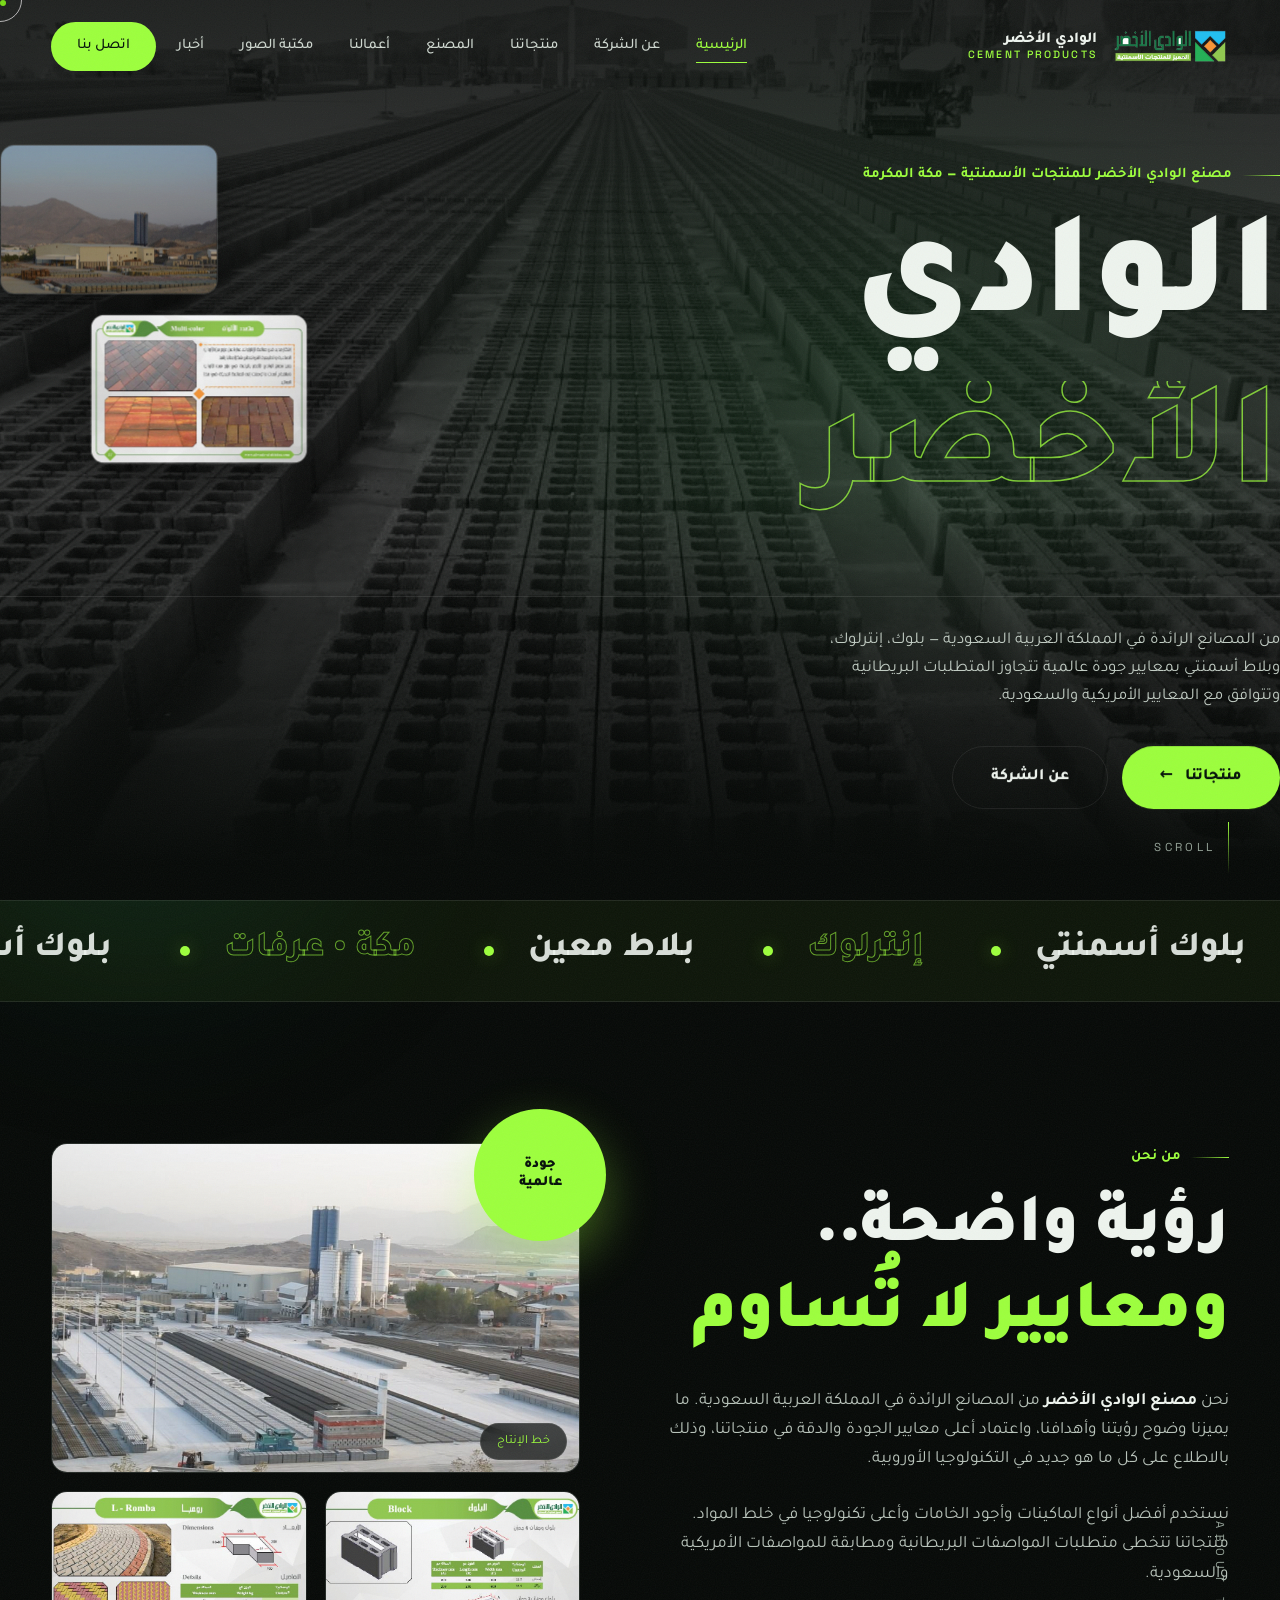
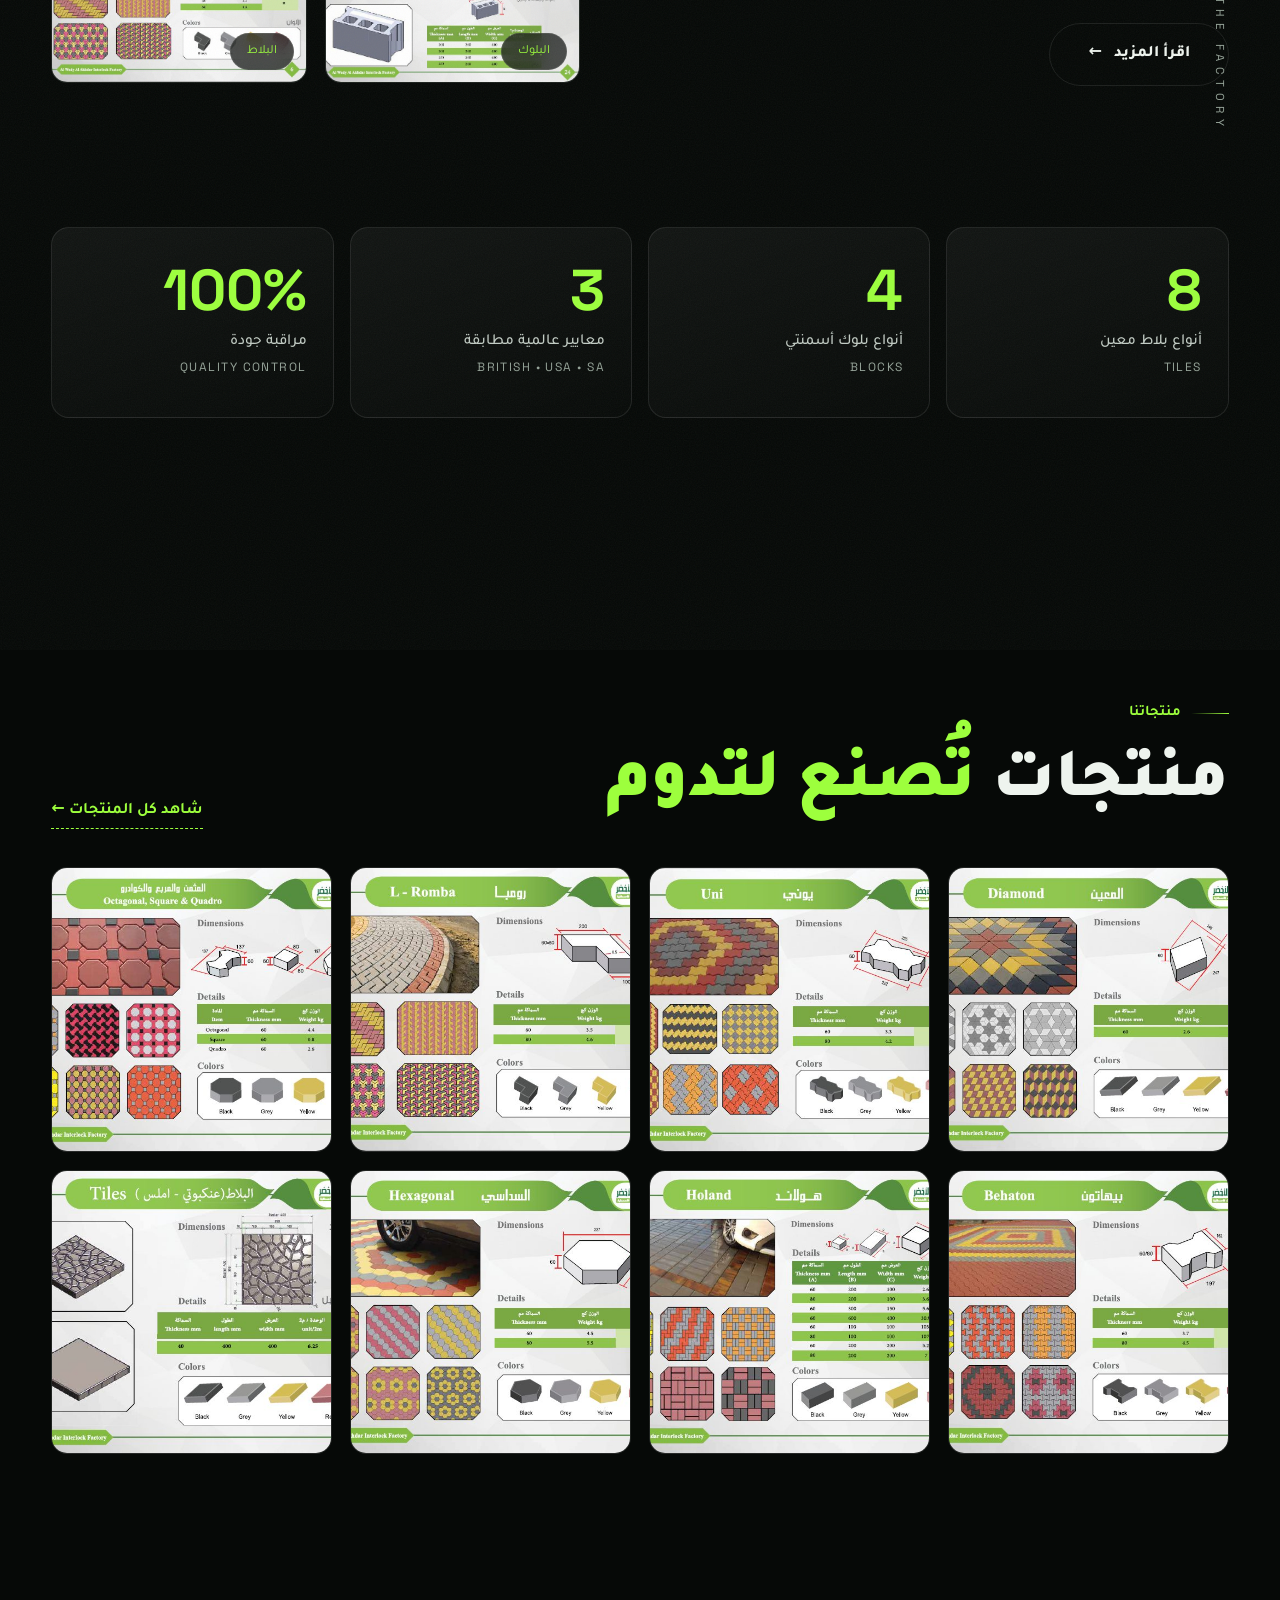
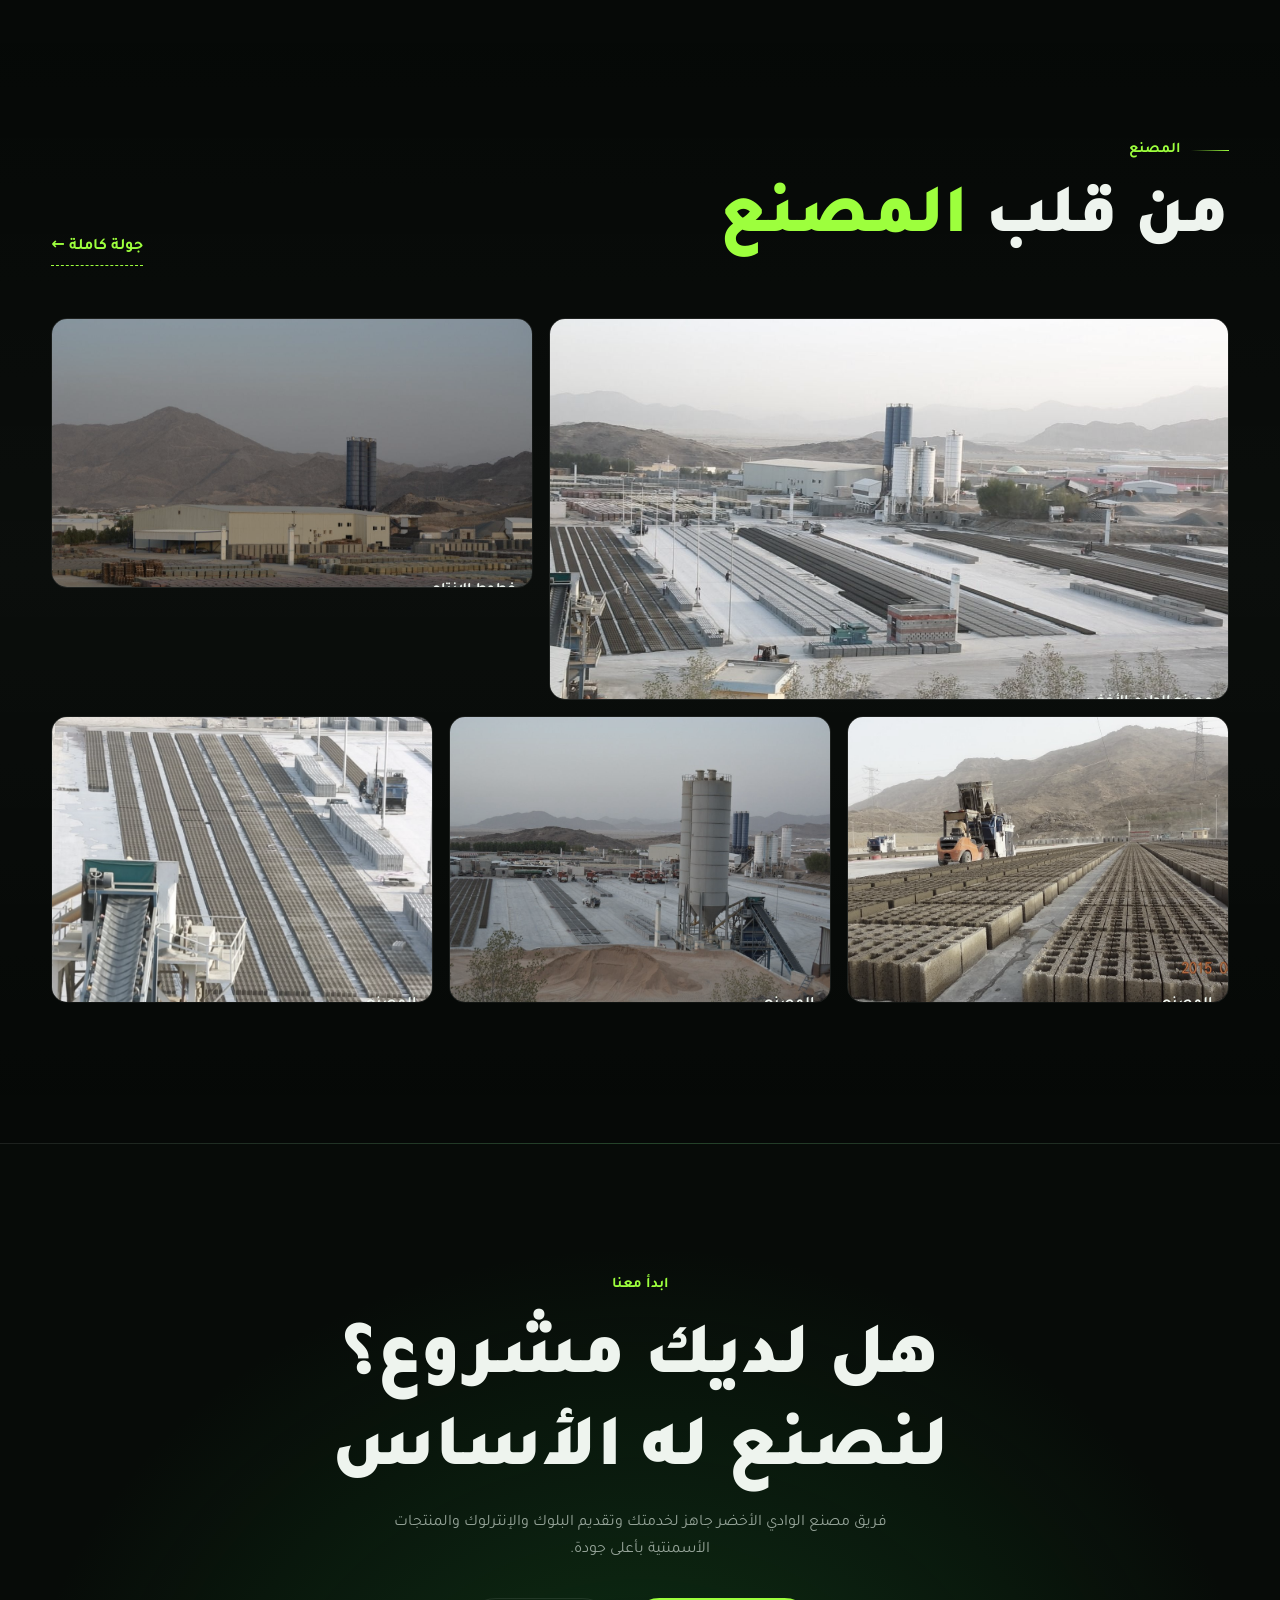
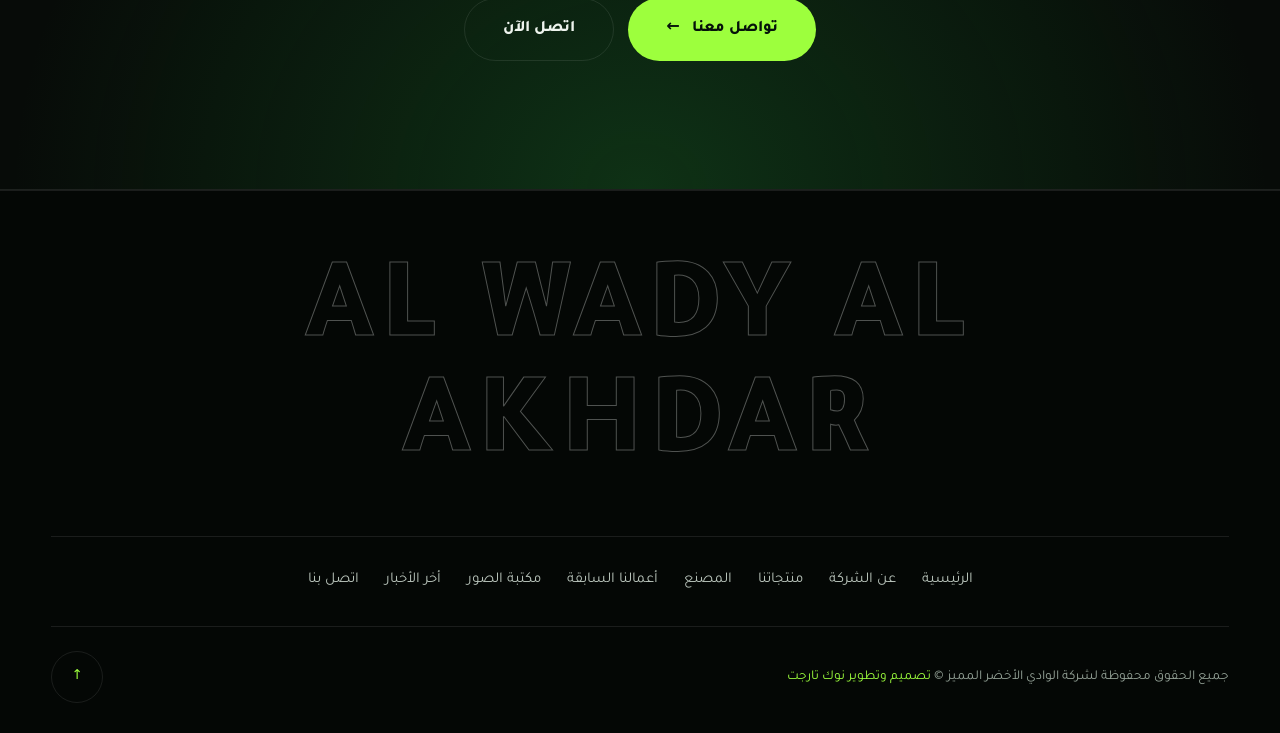
